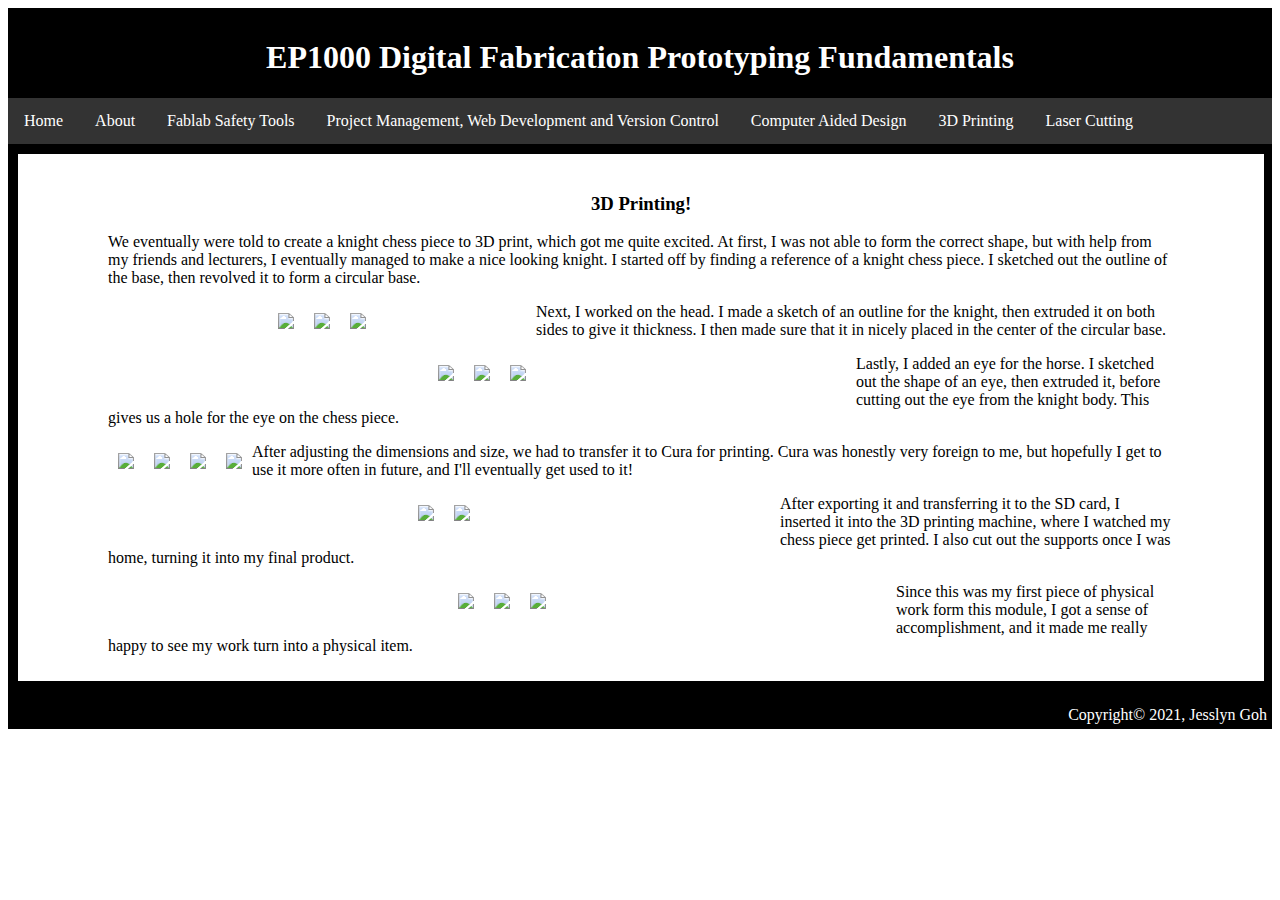
==== 3dp.html @ 5b8e02b3 "added new pages" ====
<!DOCTYPE html>
<html>
<head>

<title>3D Printing</title>
 <link rel="stylesheet" type="text/css" href="css/styles.css">

</head>

<body>
 <div class="container"> 
  
    <div class="header"><h1>EP1000 Digital Fabrication Prototyping Fundamentals</h1></div>

    <div class="navigation">
      
      <div class="nav-body">
        <nav>
          <ul>
            <li><a href="index.html">Home</a></li>
            <li><a href="about.html">About</a></li>
            <li><a href="safety.html">Fablab Safety Tools</a></li>
            <li><a href="web.html">Project Management, Web Development and Version Control</a></li>
            <li><a href="cad.html">Computer Aided Design</a></li>
            <li><a href="3dp.html">3D Printing</a></li>
            <li><a href="laser.html">Laser Cutting</a></li>
          </ul>
        </nav>
      </div><!---end of nav-body-->

</div> <!---end of navigation-->
  
  <div class="container-2">

    <div class="subheader"><p><h3>3D Printing!</h3></p></div>

    <div class="details" style="padding-left: 80px; padding-right: 80px;">
   
   <p>We eventually were told to create a knight chess piece to 3D print, which got me quite excited. At first, I was not able to form the correct shape, but with help from my friends and lecturers, I eventually managed to make a nice looking knight. I started off by finding a reference of a knight chess piece. I sketched out the outline of the base, then revolved it to form a circular base.</p>

   <div class="image" style="float: left; margin-left: 160px; padding: 10px"><img src="imgs/3dp1-1.png" height="200px"></div>

   <div class="image" style="float: left; padding: 10px"><img src="imgs/3dp1-2.png" height="200px"></div>

   <div class="image" style="float: left; margin-right:160px; padding: 10px"><img src="imgs/3dp1-3.png" height="200px"></div>

   <p>Next, I worked on the head. I made a sketch of an outline for the knight, then extruded it on both sides to give it thickness. I then made sure that it in nicely placed in the center of the circular base. </p>

   <div class="image" style="float: left; margin-left: 320px; padding: 10px"><img src="imgs/3dp2-1.png" height="200px"></div>

   <div class="image" style="float: left; padding: 10px"><img src="imgs/3dp2-2.png" height="200px"></div>

   <div class="image" style="float: left; margin-right: 320px; padding: 10px"><img src="imgs/3dp2-3.png" height="200px"></div>

   <p>Lastly, I added an eye for the horse. I sketched out the shape of an eye, then extruded it, before cutting out the eye from the knight body. This gives us a hole for the eye on the chess piece.</p>

   <div class="image" style="float: left; padding: 10px"><img src="imgs/3dp3-1.png" height="200px"></div>

   <div class="image" style="float: left; padding: 10px"><img src="imgs/3dp3-2.png" height="200px"></div>

   <div class="image" style="float: left; padding: 10px"><img src="imgs/3dp3-3.png" height="200px"></div>

   <div class="image" style="float: left; padding: 10px"><img src="imgs/3dp3-4.png" height="200px"></div>

   <p>After adjusting the dimensions and size, we had to transfer it to Cura for printing. Cura was honestly very foreign to me, but hopefully I get to use it more often in future, and I'll eventually get used to it!</p>

   <div class="image" style="float: left; margin-left: 300px; padding: 10px"><img src="imgs/3dp4-1.png" height="200px"></div>

   <div class="image" style="float: left; margin-right: 300px; padding: 10px"><img src="imgs/3dp4-2.png" height="200px"></div>

   <p>After exporting it and transferring it to the SD card, I inserted it into the 3D printing machine, where I watched my chess piece get printed. I also cut out the supports once I was home, turning it into my final product.</p>

   <div class="image" style="float: left; margin-left: 340px; padding: 10px"><img src="imgs/3dp1.jpeg" height="200px"></div>

   <div class="image" style="float: left; padding: 10px"><img src="imgs/3dp2.jpeg" height="200px"></div>

   <div class="image" style="float: left; margin-right: 340px; padding: 10px"><img src="imgs/3dp3.jpeg" height="200px"></div>

   <p>Since this was my first piece of physical work form this module, I got a sense of accomplishment, and it made me really happy to see my work turn into a physical item. </p>

   </div><!---end of details-->
  
      </div> <!---end of container-2-->

    <div class="footer">Copyright© 2021, Jesslyn Goh</div>

    </div> <!---end of container-->
 

</body>
</html>
---- css/styles.css ----
@charset "UTF-8";
/*CSS Document */

.container {
	background-color: black;
	margin: 0 auto;
	padding: 0px;
	width: 100%;
}

.header {
	text-align: center;
	font-family: Futura; 
	font-weight: bold; 
	color: white;
	margin: 0px;
	padding-top: 10px;
	margin-top: 0px;
	margin-bottom: 0px;
}

.subheader {
	text-align: center;
	font-family: Futura; 
	font-weight: bold; 
	color: black;
	margin: 0px;
	padding-top: 10px;
	margin-top: 0px;
	margin-bottom: 0px;
}

.navigation {
	text-align: left;
	font-family: Futura; 
	background-color: white;
}

ul {
  list-style-type: none;
  margin: 0;
  padding: 0;
  overflow: hidden;
  background-color: #333;
}

li {
  float: left;
}

li a {
  display: block;
  color: white;
  text-align: center;
  padding: 14px 16px;
  text-decoration: none;
}

li a:hover {
  background-color: #111;
}


.container-2 {
	width: 97%;
	font-family: Futura;
	background-color: white;
	padding: 10px;
	margin: 10px;
}

.footer {
	text-align: right;
	font-family: Futura; 
	color: white;
	margin: 0 auto;
	padding: 5px;
	margin-top: 20px;
}
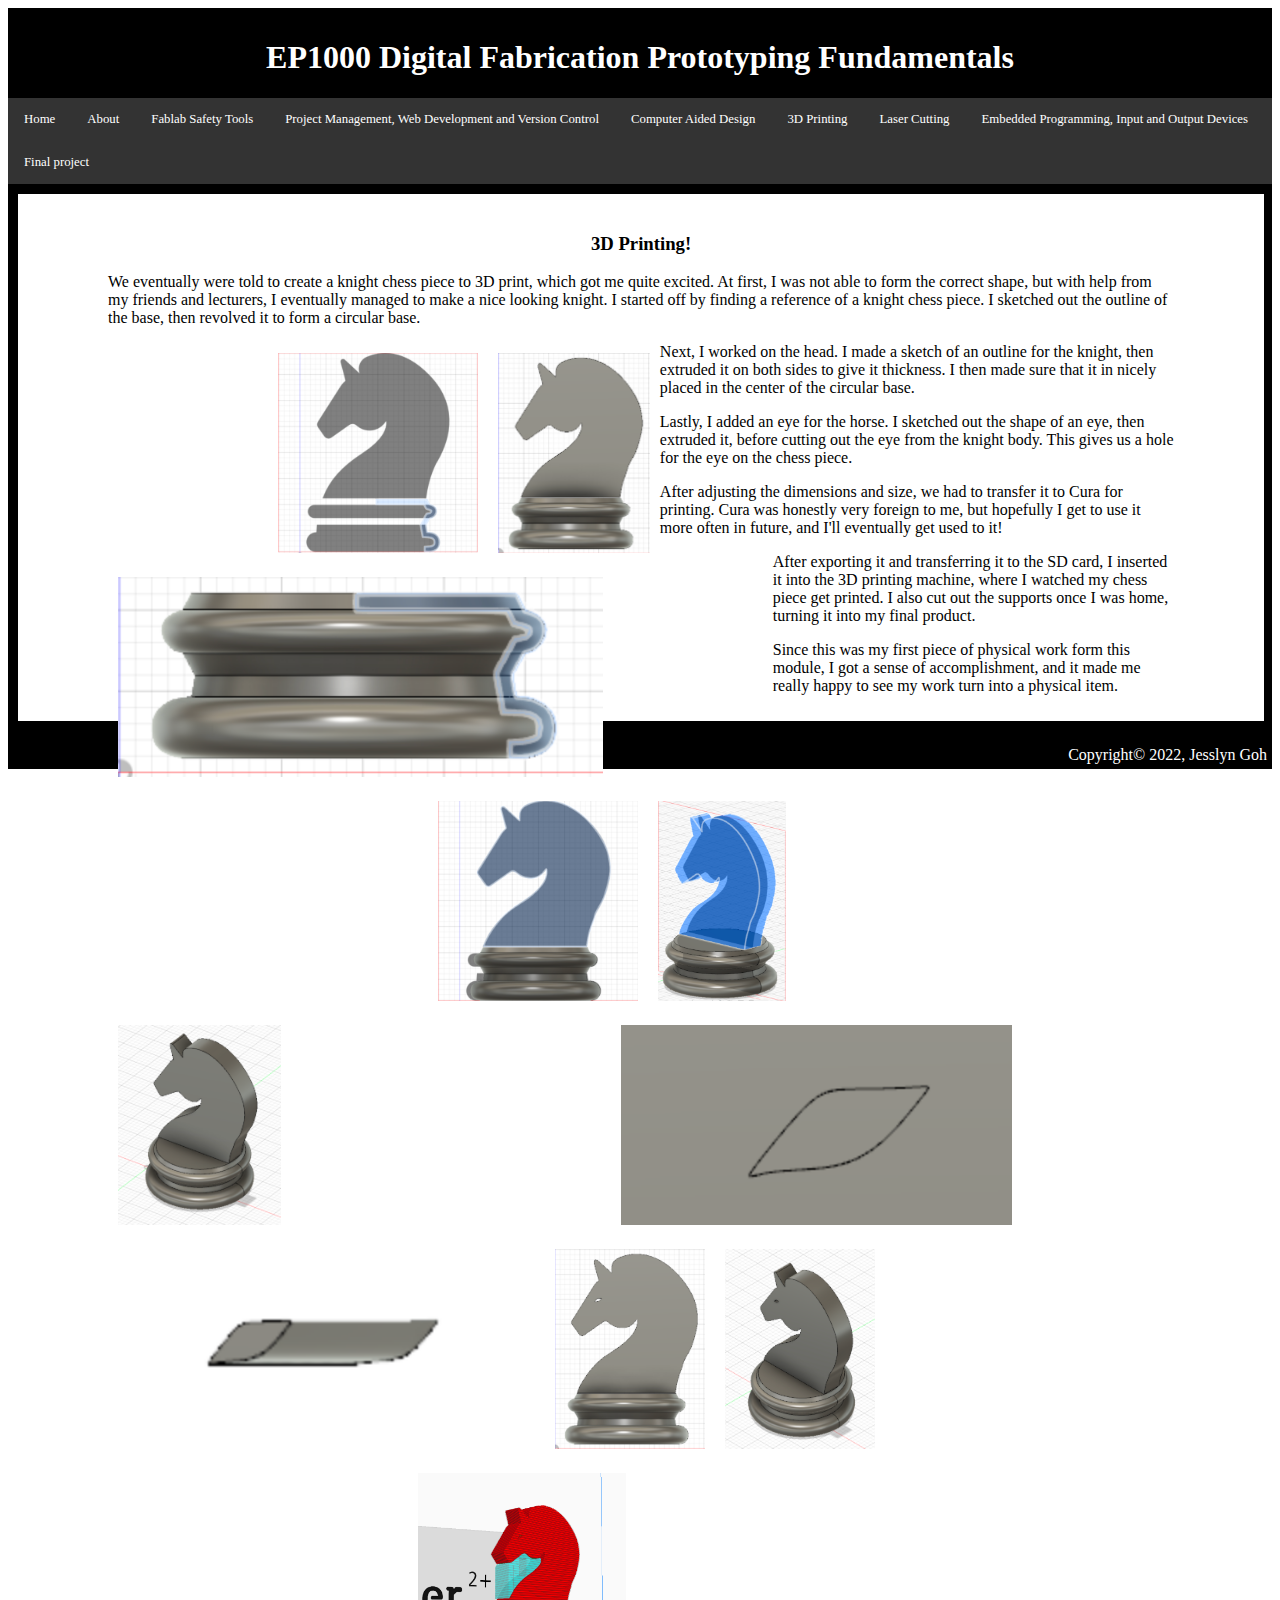
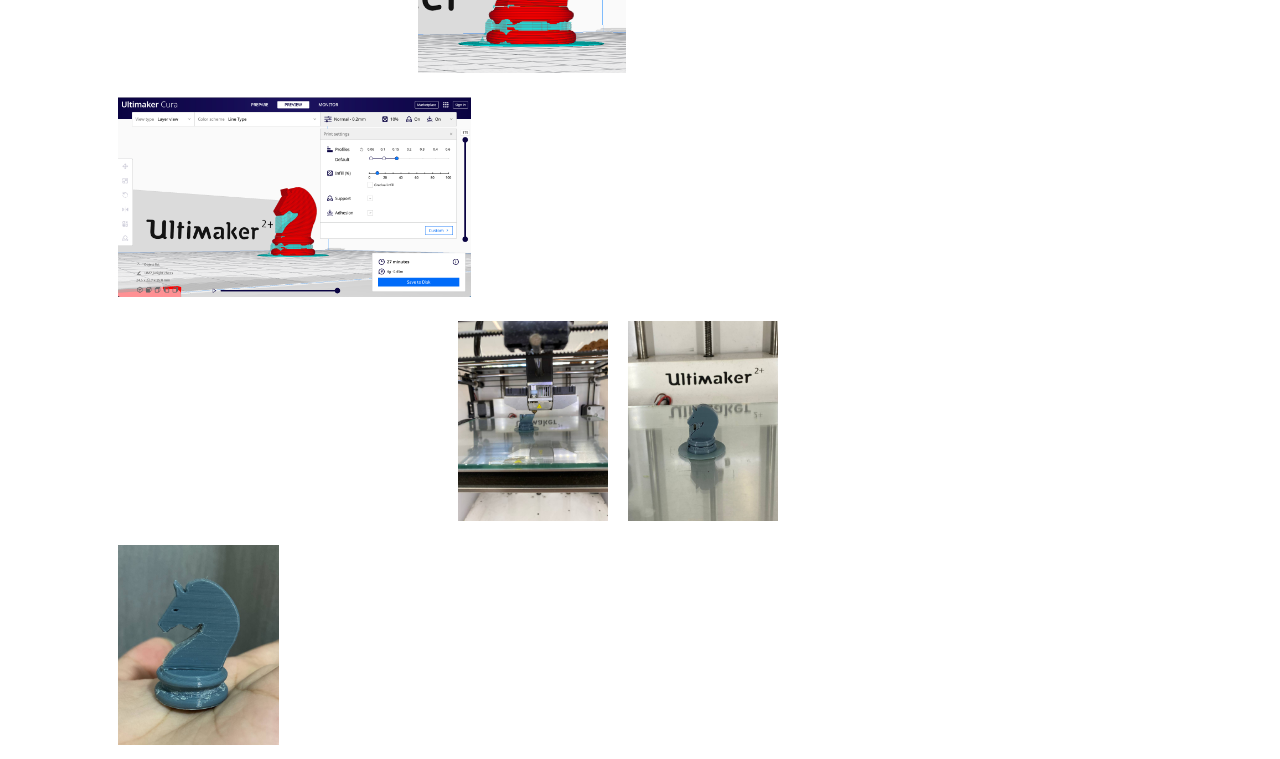
==== commit 7e336ea1: "updated navigation bar" ====
--- a/3dp.html
+++ b/3dp.html
@@ -24,6 +24,9 @@
             <li><a href="cad.html">Computer Aided Design</a></li>
             <li><a href="3dp.html">3D Printing</a></li>
             <li><a href="laser.html">Laser Cutting</a></li>
+            <li><a href="electronic.html">Embedded Programming, Input and Output Devices</a></li>
+            <li><a href="project.html">Final project</a></li>
+            
           </ul>
         </nav>
       </div><!---end of nav-body-->
@@ -82,7 +85,7 @@
   
       </div> <!---end of container-2-->
 
-    <div class="footer">Copyright© 2021, Jesslyn Goh</div>
+    <div class="footer">Copyright© 2022, Jesslyn Goh</div>
 
     </div> <!---end of container-->
  
--- a/css/styles.css
+++ b/css/styles.css
@@ -34,6 +34,7 @@
 	text-align: left;
 	font-family: Futura; 
 	background-color: white;
+	font-size: 12.8px;
 }
 
 ul {
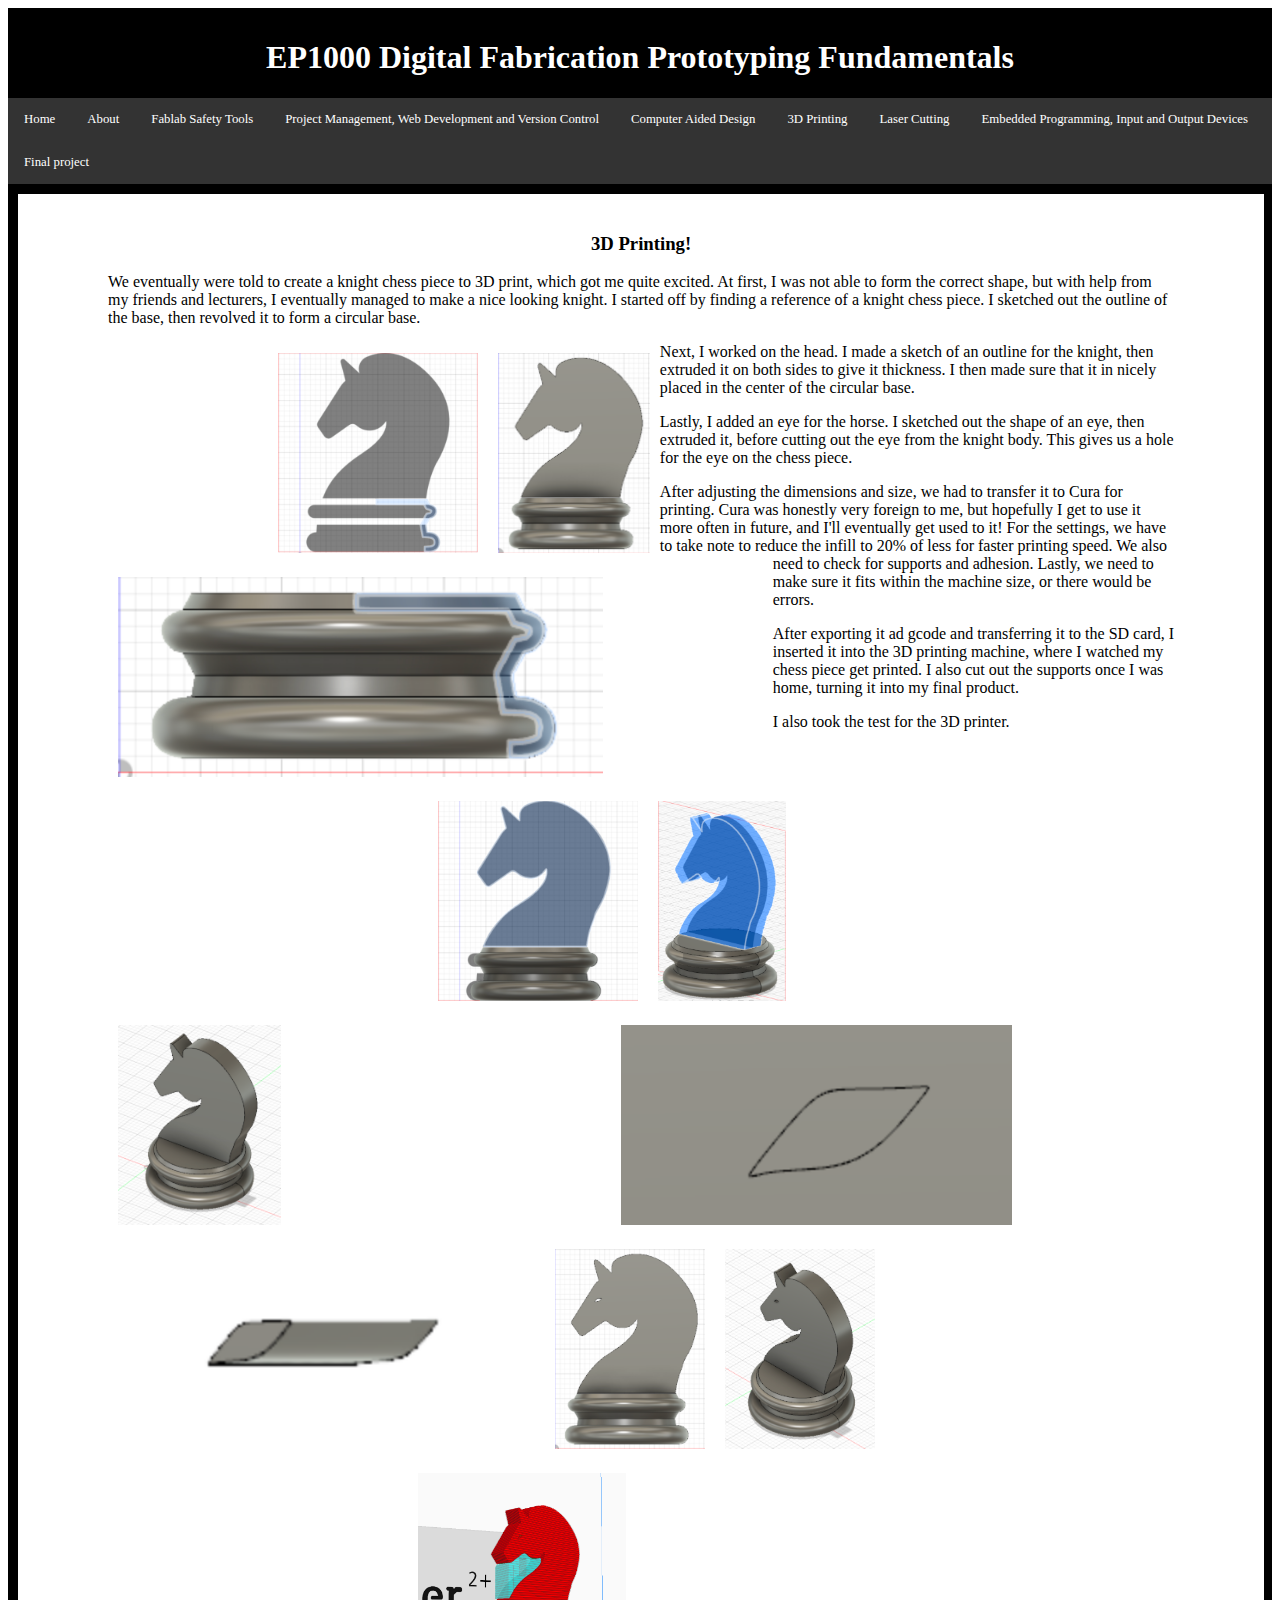
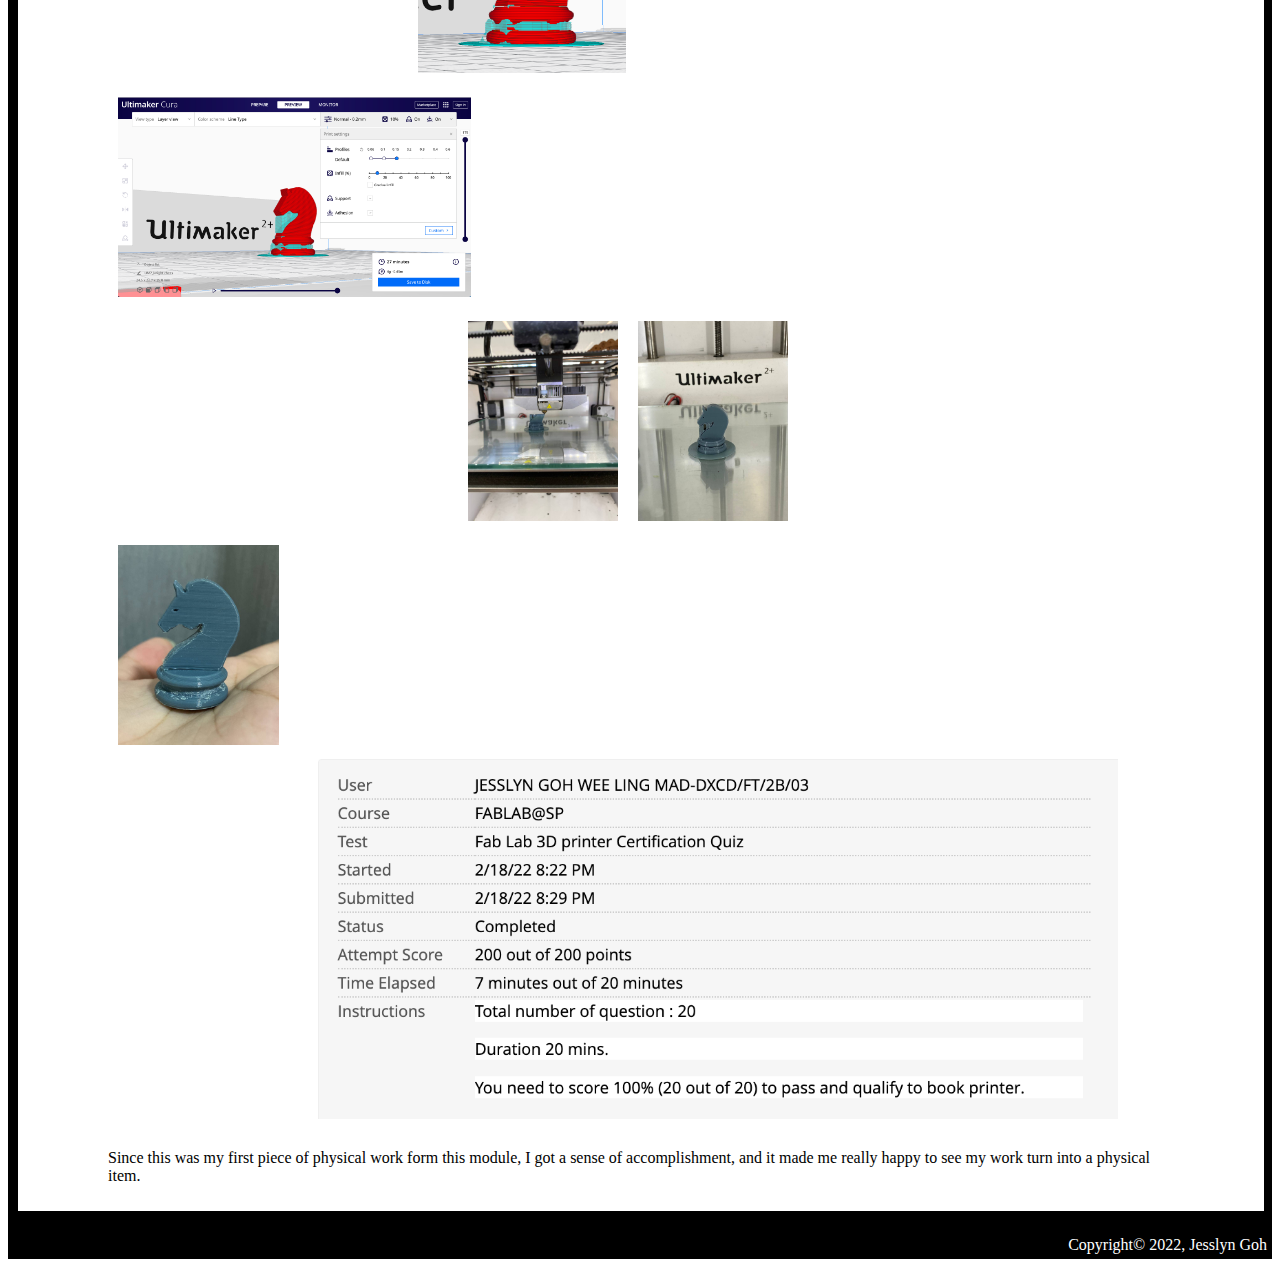
==== commit 3c08f44a: "updated website" ====
--- a/3dp.html
+++ b/3dp.html
@@ -65,19 +65,23 @@
 
    <div class="image" style="float: left; padding: 10px"><img src="imgs/3dp3-4.png" height="200px"></div>
 
-   <p>After adjusting the dimensions and size, we had to transfer it to Cura for printing. Cura was honestly very foreign to me, but hopefully I get to use it more often in future, and I'll eventually get used to it!</p>
+   <p>After adjusting the dimensions and size, we had to transfer it to Cura for printing. Cura was honestly very foreign to me, but hopefully I get to use it more often in future, and I'll eventually get used to it! For the settings, we have to take note to reduce the infill to 20% of less for faster printing speed. We also need to check for supports and adhesion. Lastly, we need to make sure it fits within the machine size, or there would be errors.</p>
 
    <div class="image" style="float: left; margin-left: 300px; padding: 10px"><img src="imgs/3dp4-1.png" height="200px"></div>
 
    <div class="image" style="float: left; margin-right: 300px; padding: 10px"><img src="imgs/3dp4-2.png" height="200px"></div>
 
-   <p>After exporting it and transferring it to the SD card, I inserted it into the 3D printing machine, where I watched my chess piece get printed. I also cut out the supports once I was home, turning it into my final product.</p>
+   <p>After exporting it ad gcode and transferring it to the SD card, I inserted it into the 3D printing machine, where I watched my chess piece get printed. I also cut out the supports once I was home, turning it into my final product.</p>
 
-   <div class="image" style="float: left; margin-left: 340px; padding: 10px"><img src="imgs/3dp1.jpeg" height="200px"></div>
+   <div class="image" style="float: left; margin-left: 350px; padding: 10px"><img src="imgs/3dp1.jpeg" height="200px"></div>
 
    <div class="image" style="float: left; padding: 10px"><img src="imgs/3dp2.jpeg" height="200px"></div>
 
-   <div class="image" style="float: left; margin-right: 340px; padding: 10px"><img src="imgs/3dp3.jpeg" height="200px"></div>
+   <div class="image" style="float: left; margin-right: 350px; padding: 10px"><img src="imgs/3dp3.jpeg" height="200px"></div>
+
+   <p>I also took the test for the 3D printer.</p>
+
+      <div class="image" style="padding: 10px; margin-right: 200px; margin-left: 200px;"><img src="imgs/3dptest.png" width="800px"></div>
 
    <p>Since this was my first piece of physical work form this module, I got a sense of accomplishment, and it made me really happy to see my work turn into a physical item. </p>
 
